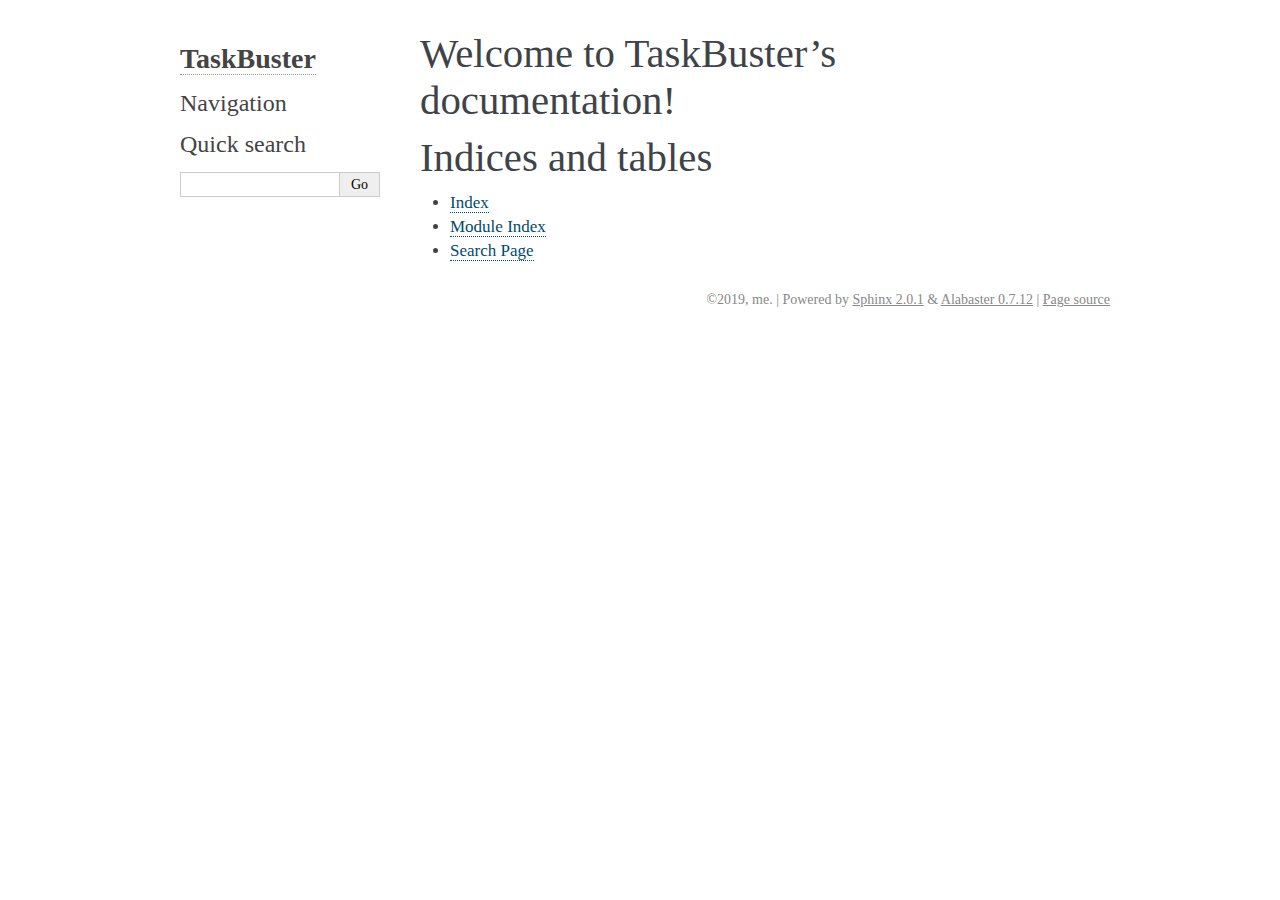
==== docs/_build/html/index.html @ 429fa02a "Sphinx installed and configured" ====
<!DOCTYPE html>

<html xmlns="http://www.w3.org/1999/xhtml">
  <head>
    <meta charset="utf-8" />
    <title>Welcome to TaskBuster’s documentation! &#8212; TaskBuster 0.1.0 documentation</title>
    <link rel="stylesheet" href="_static/alabaster.css" type="text/css" />
    <link rel="stylesheet" href="_static/pygments.css" type="text/css" />
    <script type="text/javascript" id="documentation_options" data-url_root="./" src="_static/documentation_options.js"></script>
    <script type="text/javascript" src="_static/jquery.js"></script>
    <script type="text/javascript" src="_static/underscore.js"></script>
    <script type="text/javascript" src="_static/doctools.js"></script>
    <script type="text/javascript" src="_static/language_data.js"></script>
    <link rel="index" title="Index" href="genindex.html" />
    <link rel="search" title="Search" href="search.html" />
   
  <link rel="stylesheet" href="_static/custom.css" type="text/css" />
  
  
  <meta name="viewport" content="width=device-width, initial-scale=0.9, maximum-scale=0.9" />

  </head><body>
  

    <div class="document">
      <div class="documentwrapper">
        <div class="bodywrapper">
          

          <div class="body" role="main">
            
  <div class="section" id="welcome-to-taskbuster-s-documentation">
<h1>Welcome to TaskBuster’s documentation!<a class="headerlink" href="#welcome-to-taskbuster-s-documentation" title="Permalink to this headline">¶</a></h1>
<div class="toctree-wrapper compound">
</div>
</div>
<div class="section" id="indices-and-tables">
<h1>Indices and tables<a class="headerlink" href="#indices-and-tables" title="Permalink to this headline">¶</a></h1>
<ul class="simple">
<li><p><a class="reference internal" href="genindex.html"><span class="std std-ref">Index</span></a></p></li>
<li><p><a class="reference internal" href="py-modindex.html"><span class="std std-ref">Module Index</span></a></p></li>
<li><p><a class="reference internal" href="search.html"><span class="std std-ref">Search Page</span></a></p></li>
</ul>
</div>


          </div>
          
        </div>
      </div>
      <div class="sphinxsidebar" role="navigation" aria-label="main navigation">
        <div class="sphinxsidebarwrapper">
<h1 class="logo"><a href="#">TaskBuster</a></h1>








<h3>Navigation</h3>

<div class="relations">
<h3>Related Topics</h3>
<ul>
  <li><a href="#">Documentation overview</a><ul>
  </ul></li>
</ul>
</div>
<div id="searchbox" style="display: none" role="search">
  <h3>Quick search</h3>
    <div class="searchformwrapper">
    <form class="search" action="search.html" method="get">
      <input type="text" name="q" />
      <input type="submit" value="Go" />
    </form>
    </div>
</div>
<script type="text/javascript">$('#searchbox').show(0);</script>








        </div>
      </div>
      <div class="clearer"></div>
    </div>
    <div class="footer">
      &copy;2019, me.
      
      |
      Powered by <a href="http://sphinx-doc.org/">Sphinx 2.0.1</a>
      &amp; <a href="https://github.com/bitprophet/alabaster">Alabaster 0.7.12</a>
      
      |
      <a href="_sources/index.rst.txt"
          rel="nofollow">Page source</a>
    </div>

    

    
  </body>
</html>
---- docs/_build/html/_static/alabaster.css ----
@import url("basic.css");

/* -- page layout ----------------------------------------------------------- */

body {
    font-family: Georgia, serif;
    font-size: 17px;
    background-color: #fff;
    color: #000;
    margin: 0;
    padding: 0;
}


div.document {
    width: 940px;
    margin: 30px auto 0 auto;
}

div.documentwrapper {
    float: left;
    width: 100%;
}

div.bodywrapper {
    margin: 0 0 0 220px;
}

div.sphinxsidebar {
    width: 220px;
    font-size: 14px;
    line-height: 1.5;
}

hr {
    border: 1px solid #B1B4B6;
}

div.body {
    background-color: #fff;
    color: #3E4349;
    padding: 0 30px 0 30px;
}

div.body > .section {
    text-align: left;
}

div.footer {
    width: 940px;
    margin: 20px auto 30px auto;
    font-size: 14px;
    color: #888;
    text-align: right;
}

div.footer a {
    color: #888;
}

p.caption {
    font-family: inherit;
    font-size: inherit;
}


div.relations {
    display: none;
}


div.sphinxsidebar a {
    color: #444;
    text-decoration: none;
    border-bottom: 1px dotted #999;
}

div.sphinxsidebar a:hover {
    border-bottom: 1px solid #999;
}

div.sphinxsidebarwrapper {
    padding: 18px 10px;
}

div.sphinxsidebarwrapper p.logo {
    padding: 0;
    margin: -10px 0 0 0px;
    text-align: center;
}

div.sphinxsidebarwrapper h1.logo {
    margin-top: -10px;
    text-align: center;
    margin-bottom: 5px;
    text-align: left;
}

div.sphinxsidebarwrapper h1.logo-name {
    margin-top: 0px;
}

div.sphinxsidebarwrapper p.blurb {
    margin-top: 0;
    font-style: normal;
}

div.sphinxsidebar h3,
div.sphinxsidebar h4 {
    font-family: Georgia, serif;
    color: #444;
    font-size: 24px;
    font-weight: normal;
    margin: 0 0 5px 0;
    padding: 0;
}

div.sphinxsidebar h4 {
    font-size: 20px;
}

div.sphinxsidebar h3 a {
    color: #444;
}

div.sphinxsidebar p.logo a,
div.sphinxsidebar h3 a,
div.sphinxsidebar p.logo a:hover,
div.sphinxsidebar h3 a:hover {
    border: none;
}

div.sphinxsidebar p {
    color: #555;
    margin: 10px 0;
}

div.sphinxsidebar ul {
    margin: 10px 0;
    padding: 0;
    color: #000;
}

div.sphinxsidebar ul li.toctree-l1 > a {
    font-size: 120%;
}

div.sphinxsidebar ul li.toctree-l2 > a {
    font-size: 110%;
}

div.sphinxsidebar input {
    border: 1px solid #CCC;
    font-family: Georgia, serif;
    font-size: 1em;
}

div.sphinxsidebar hr {
    border: none;
    height: 1px;
    color: #AAA;
    background: #AAA;

    text-align: left;
    margin-left: 0;
    width: 50%;
}

div.sphinxsidebar .badge {
    border-bottom: none;
}

div.sphinxsidebar .badge:hover {
    border-bottom: none;
}

/* To address an issue with donation coming after search */
div.sphinxsidebar h3.donation {
    margin-top: 10px;
}

/* -- body styles ----------------------------------------------------------- */

a {
    color: #004B6B;
    text-decoration: underline;
}

a:hover {
    color: #6D4100;
    text-decoration: underline;
}

div.body h1,
div.body h2,
div.body h3,
div.body h4,
div.body h5,
div.body h6 {
    font-family: Georgia, serif;
    font-weight: normal;
    margin: 30px 0px 10px 0px;
    padding: 0;
}

div.body h1 { margin-top: 0; padding-top: 0; font-size: 240%; }
div.body h2 { font-size: 180%; }
div.body h3 { font-size: 150%; }
div.body h4 { font-size: 130%; }
div.body h5 { font-size: 100%; }
div.body h6 { font-size: 100%; }

a.headerlink {
    color: #DDD;
    padding: 0 4px;
    text-decoration: none;
}

a.headerlink:hover {
    color: #444;
    background: #EAEAEA;
}

div.body p, div.body dd, div.body li {
    line-height: 1.4em;
}

div.admonition {
    margin: 20px 0px;
    padding: 10px 30px;
    background-color: #EEE;
    border: 1px solid #CCC;
}

div.admonition tt.xref, div.admonition code.xref, div.admonition a tt {
    background-color: #FBFBFB;
    border-bottom: 1px solid #fafafa;
}

div.admonition p.admonition-title {
    font-family: Georgia, serif;
    font-weight: normal;
    font-size: 24px;
    margin: 0 0 10px 0;
    padding: 0;
    line-height: 1;
}

div.admonition p.last {
    margin-bottom: 0;
}

div.highlight {
    background-color: #fff;
}

dt:target, .highlight {
    background: #FAF3E8;
}

div.warning {
    background-color: #FCC;
    border: 1px solid #FAA;
}

div.danger {
    background-color: #FCC;
    border: 1px solid #FAA;
    -moz-box-shadow: 2px 2px 4px #D52C2C;
    -webkit-box-shadow: 2px 2px 4px #D52C2C;
    box-shadow: 2px 2px 4px #D52C2C;
}

div.error {
    background-color: #FCC;
    border: 1px solid #FAA;
    -moz-box-shadow: 2px 2px 4px #D52C2C;
    -webkit-box-shadow: 2px 2px 4px #D52C2C;
    box-shadow: 2px 2px 4px #D52C2C;
}

div.caution {
    background-color: #FCC;
    border: 1px solid #FAA;
}

div.attention {
    background-color: #FCC;
    border: 1px solid #FAA;
}

div.important {
    background-color: #EEE;
    border: 1px solid #CCC;
}

div.note {
    background-color: #EEE;
    border: 1px solid #CCC;
}

div.tip {
    background-color: #EEE;
    border: 1px solid #CCC;
}

div.hint {
    background-color: #EEE;
    border: 1px solid #CCC;
}

div.seealso {
    background-color: #EEE;
    border: 1px solid #CCC;
}

div.topic {
    background-color: #EEE;
}

p.admonition-title {
    display: inline;
}

p.admonition-title:after {
    content: ":";
}

pre, tt, code {
    font-family: 'Consolas', 'Menlo', 'DejaVu Sans Mono', 'Bitstream Vera Sans Mono', monospace;
    font-size: 0.9em;
}

.hll {
    background-color: #FFC;
    margin: 0 -12px;
    padding: 0 12px;
    display: block;
}

img.screenshot {
}

tt.descname, tt.descclassname, code.descname, code.descclassname {
    font-size: 0.95em;
}

tt.descname, code.descname {
    padding-right: 0.08em;
}

img.screenshot {
    -moz-box-shadow: 2px 2px 4px #EEE;
    -webkit-box-shadow: 2px 2px 4px #EEE;
    box-shadow: 2px 2px 4px #EEE;
}

table.docutils {
    border: 1px solid #888;
    -moz-box-shadow: 2px 2px 4px #EEE;
    -webkit-box-shadow: 2px 2px 4px #EEE;
    box-shadow: 2px 2px 4px #EEE;
}

table.docutils td, table.docutils th {
    border: 1px solid #888;
    padding: 0.25em 0.7em;
}

table.field-list, table.footnote {
    border: none;
    -moz-box-shadow: none;
    -webkit-box-shadow: none;
    box-shadow: none;
}

table.footnote {
    margin: 15px 0;
    width: 100%;
    border: 1px solid #EEE;
    background: #FDFDFD;
    font-size: 0.9em;
}

table.footnote + table.footnote {
    margin-top: -15px;
    border-top: none;
}

table.field-list th {
    padding: 0 0.8em 0 0;
}

table.field-list td {
    padding: 0;
}

table.field-list p {
    margin-bottom: 0.8em;
}

/* Cloned from
 * https://github.com/sphinx-doc/sphinx/commit/ef60dbfce09286b20b7385333d63a60321784e68
 */
.field-name {
    -moz-hyphens: manual;
    -ms-hyphens: manual;
    -webkit-hyphens: manual;
    hyphens: manual;
}

table.footnote td.label {
    width: .1px;
    padding: 0.3em 0 0.3em 0.5em;
}

table.footnote td {
    padding: 0.3em 0.5em;
}

dl {
    margin: 0;
    padding: 0;
}

dl dd {
    margin-left: 30px;
}

blockquote {
    margin: 0 0 0 30px;
    padding: 0;
}

ul, ol {
    /* Matches the 30px from the narrow-screen "li > ul" selector below */
    margin: 10px 0 10px 30px;
    padding: 0;
}

pre {
    background: #EEE;
    padding: 7px 30px;
    margin: 15px 0px;
    line-height: 1.3em;
}

div.viewcode-block:target {
    background: #ffd;
}

dl pre, blockquote pre, li pre {
    margin-left: 0;
    padding-left: 30px;
}

tt, code {
    background-color: #ecf0f3;
    color: #222;
    /* padding: 1px 2px; */
}

tt.xref, code.xref, a tt {
    background-color: #FBFBFB;
    border-bottom: 1px solid #fff;
}

a.reference {
    text-decoration: none;
    border-bottom: 1px dotted #004B6B;
}

/* Don't put an underline on images */
a.image-reference, a.image-reference:hover {
    border-bottom: none;
}

a.reference:hover {
    border-bottom: 1px solid #6D4100;
}

a.footnote-reference {
    text-decoration: none;
    font-size: 0.7em;
    vertical-align: top;
    border-bottom: 1px dotted #004B6B;
}

a.footnote-reference:hover {
    border-bottom: 1px solid #6D4100;
}

a:hover tt, a:hover code {
    background: #EEE;
}


@media screen and (max-width: 870px) {

    div.sphinxsidebar {
    	display: none;
    }

    div.document {
       width: 100%;

    }

    div.documentwrapper {
    	margin-left: 0;
    	margin-top: 0;
    	margin-right: 0;
    	margin-bottom: 0;
    }

    div.bodywrapper {
    	margin-top: 0;
    	margin-right: 0;
    	margin-bottom: 0;
    	margin-left: 0;
    }

    ul {
    	margin-left: 0;
    }

	li > ul {
        /* Matches the 30px from the "ul, ol" selector above */
		margin-left: 30px;
	}

    .document {
    	width: auto;
    }

    .footer {
    	width: auto;
    }

    .bodywrapper {
    	margin: 0;
    }

    .footer {
    	width: auto;
    }

    .github {
        display: none;
    }



}



@media screen and (max-width: 875px) {

    body {
        margin: 0;
        padding: 20px 30px;
    }

    div.documentwrapper {
        float: none;
        background: #fff;
    }

    div.sphinxsidebar {
        display: block;
        float: none;
        width: 102.5%;
        margin: 50px -30px -20px -30px;
        padding: 10px 20px;
        background: #333;
        color: #FFF;
    }

    div.sphinxsidebar h3, div.sphinxsidebar h4, div.sphinxsidebar p,
    div.sphinxsidebar h3 a {
        color: #fff;
    }

    div.sphinxsidebar a {
        color: #AAA;
    }

    div.sphinxsidebar p.logo {
        display: none;
    }

    div.document {
        width: 100%;
        margin: 0;
    }

    div.footer {
        display: none;
    }

    div.bodywrapper {
        margin: 0;
    }

    div.body {
        min-height: 0;
        padding: 0;
    }

    .rtd_doc_footer {
        display: none;
    }

    .document {
        width: auto;
    }

    .footer {
        width: auto;
    }

    .footer {
        width: auto;
    }

    .github {
        display: none;
    }
}


/* misc. */

.revsys-inline {
    display: none!important;
}

/* Make nested-list/multi-paragraph items look better in Releases changelog
 * pages. Without this, docutils' magical list fuckery causes inconsistent
 * formatting between different release sub-lists.
 */
div#changelog > div.section > ul > li > p:only-child {
    margin-bottom: 0;
}

/* Hide fugly table cell borders in ..bibliography:: directive output */
table.docutils.citation, table.docutils.citation td, table.docutils.citation th {
  border: none;
  /* Below needed in some edge cases; if not applied, bottom shadows appear */
  -moz-box-shadow: none;
  -webkit-box-shadow: none;
  box-shadow: none;
}


/* relbar */

.related {
    line-height: 30px;
    width: 100%;
    font-size: 0.9rem;
}

.related.top {
    border-bottom: 1px solid #EEE;
    margin-bottom: 20px;
}

.related.bottom {
    border-top: 1px solid #EEE;
}

.related ul {
    padding: 0;
    margin: 0;
    list-style: none;
}

.related li {
    display: inline;
}

nav#rellinks {
    float: right;
}

nav#rellinks li+li:before {
    content: "|";
}

nav#breadcrumbs li+li:before {
    content: "\00BB";
}

/* Hide certain items when printing */
@media print {
    div.related {
        display: none;
    }
}
---- docs/_build/html/_static/pygments.css ----
.highlight .hll { background-color: #ffffcc }
.highlight  { background: #f8f8f8; }
.highlight .c { color: #8f5902; font-style: italic } /* Comment */
.highlight .err { color: #a40000; border: 1px solid #ef2929 } /* Error */
.highlight .g { color: #000000 } /* Generic */
.highlight .k { color: #004461; font-weight: bold } /* Keyword */
.highlight .l { color: #000000 } /* Literal */
.highlight .n { color: #000000 } /* Name */
.highlight .o { color: #582800 } /* Operator */
.highlight .x { color: #000000 } /* Other */
.highlight .p { color: #000000; font-weight: bold } /* Punctuation */
.highlight .ch { color: #8f5902; font-style: italic } /* Comment.Hashbang */
.highlight .cm { color: #8f5902; font-style: italic } /* Comment.Multiline */
.highlight .cp { color: #8f5902 } /* Comment.Preproc */
.highlight .cpf { color: #8f5902; font-style: italic } /* Comment.PreprocFile */
.highlight .c1 { color: #8f5902; font-style: italic } /* Comment.Single */
.highlight .cs { color: #8f5902; font-style: italic } /* Comment.Special */
.highlight .gd { color: #a40000 } /* Generic.Deleted */
.highlight .ge { color: #000000; font-style: italic } /* Generic.Emph */
.highlight .gr { color: #ef2929 } /* Generic.Error */
.highlight .gh { color: #000080; font-weight: bold } /* Generic.Heading */
.highlight .gi { color: #00A000 } /* Generic.Inserted */
.highlight .go { color: #888888 } /* Generic.Output */
.highlight .gp { color: #745334 } /* Generic.Prompt */
.highlight .gs { color: #000000; font-weight: bold } /* Generic.Strong */
.highlight .gu { color: #800080; font-weight: bold } /* Generic.Subheading */
.highlight .gt { color: #a40000; font-weight: bold } /* Generic.Traceback */
.highlight .kc { color: #004461; font-weight: bold } /* Keyword.Constant */
.highlight .kd { color: #004461; font-weight: bold } /* Keyword.Declaration */
.highlight .kn { color: #004461; font-weight: bold } /* Keyword.Namespace */
.highlight .kp { color: #004461; font-weight: bold } /* Keyword.Pseudo */
.highlight .kr { color: #004461; font-weight: bold } /* Keyword.Reserved */
.highlight .kt { color: #004461; font-weight: bold } /* Keyword.Type */
.highlight .ld { color: #000000 } /* Literal.Date */
.highlight .m { color: #990000 } /* Literal.Number */
.highlight .s { color: #4e9a06 } /* Literal.String */
.highlight .na { color: #c4a000 } /* Name.Attribute */
.highlight .nb { color: #004461 } /* Name.Builtin */
.highlight .nc { color: #000000 } /* Name.Class */
.highlight .no { color: #000000 } /* Name.Constant */
.highlight .nd { color: #888888 } /* Name.Decorator */
.highlight .ni { color: #ce5c00 } /* Name.Entity */
.highlight .ne { color: #cc0000; font-weight: bold } /* Name.Exception */
.highlight .nf { color: #000000 } /* Name.Function */
.highlight .nl { color: #f57900 } /* Name.Label */
.highlight .nn { color: #000000 } /* Name.Namespace */
.highlight .nx { color: #000000 } /* Name.Other */
.highlight .py { color: #000000 } /* Name.Property */
.highlight .nt { color: #004461; font-weight: bold } /* Name.Tag */
.highlight .nv { color: #000000 } /* Name.Variable */
.highlight .ow { color: #004461; font-weight: bold } /* Operator.Word */
.highlight .w { color: #f8f8f8; text-decoration: underline } /* Text.Whitespace */
.highlight .mb { color: #990000 } /* Literal.Number.Bin */
.highlight .mf { color: #990000 } /* Literal.Number.Float */
.highlight .mh { color: #990000 } /* Literal.Number.Hex */
.highlight .mi { color: #990000 } /* Literal.Number.Integer */
.highlight .mo { color: #990000 } /* Literal.Number.Oct */
.highlight .sa { color: #4e9a06 } /* Literal.String.Affix */
.highlight .sb { color: #4e9a06 } /* Literal.String.Backtick */
.highlight .sc { color: #4e9a06 } /* Literal.String.Char */
.highlight .dl { color: #4e9a06 } /* Literal.String.Delimiter */
.highlight .sd { color: #8f5902; font-style: italic } /* Literal.String.Doc */
.highlight .s2 { color: #4e9a06 } /* Literal.String.Double */
.highlight .se { color: #4e9a06 } /* Literal.String.Escape */
.highlight .sh { color: #4e9a06 } /* Literal.String.Heredoc */
.highlight .si { color: #4e9a06 } /* Literal.String.Interpol */
.highlight .sx { color: #4e9a06 } /* Literal.String.Other */
.highlight .sr { color: #4e9a06 } /* Literal.String.Regex */
.highlight .s1 { color: #4e9a06 } /* Literal.String.Single */
.highlight .ss { color: #4e9a06 } /* Literal.String.Symbol */
.highlight .bp { color: #3465a4 } /* Name.Builtin.Pseudo */
.highlight .fm { color: #000000 } /* Name.Function.Magic */
.highlight .vc { color: #000000 } /* Name.Variable.Class */
.highlight .vg { color: #000000 } /* Name.Variable.Global */
.highlight .vi { color: #000000 } /* Name.Variable.Instance */
.highlight .vm { color: #000000 } /* Name.Variable.Magic */
.highlight .il { color: #990000 } /* Literal.Number.Integer.Long */
---- docs/_build/html/_static/custom.css ----
/* This file intentionally left blank. */
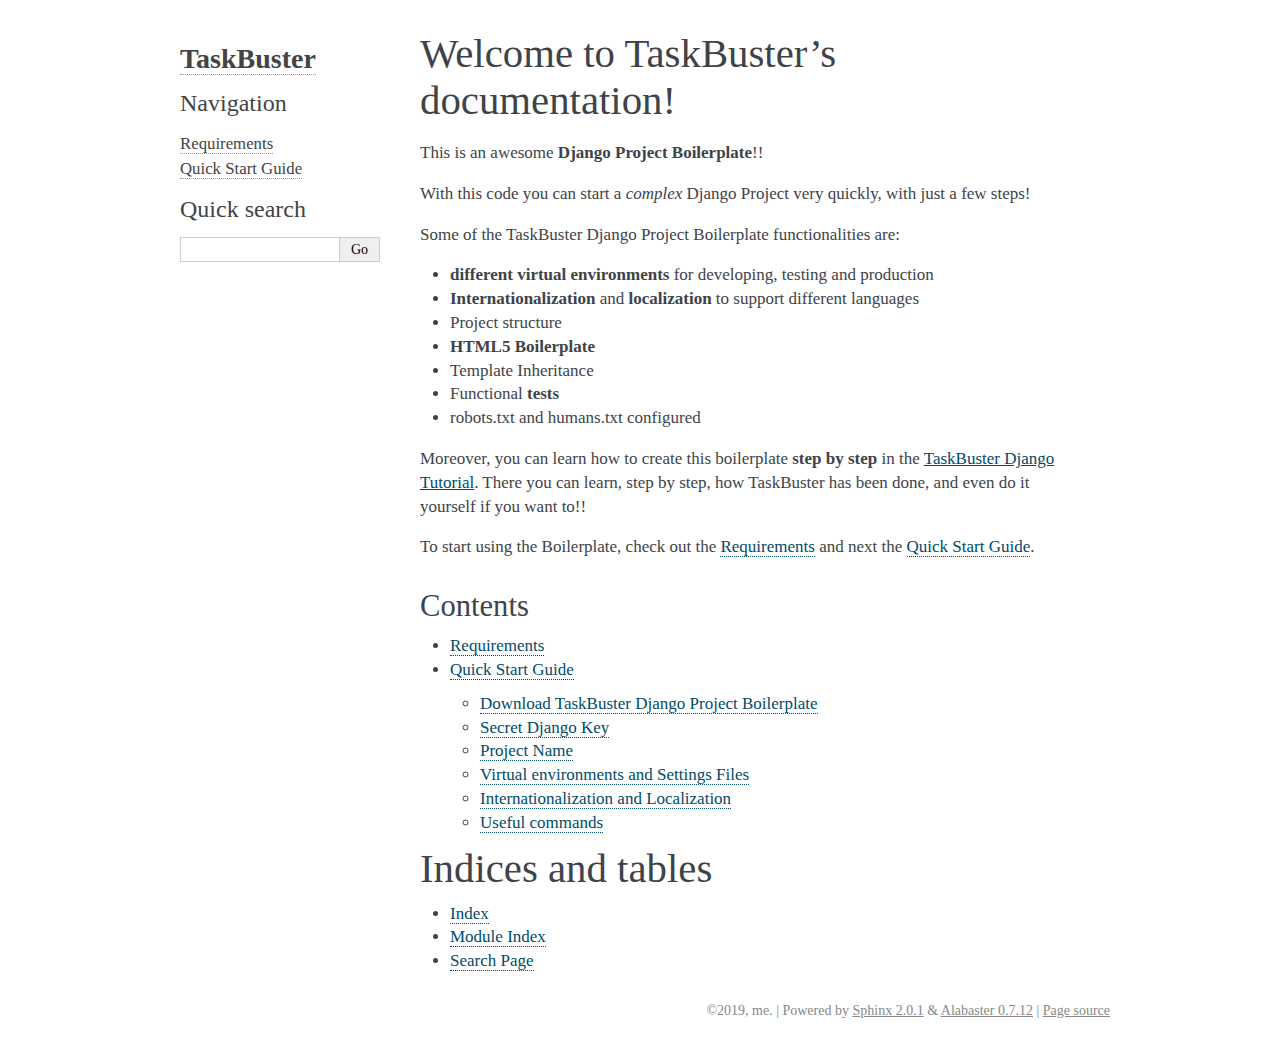
==== commit 84605f10: "Docs updated: requirements, quick_start" ====
--- a/docs/_build/html/index.html
+++ b/docs/_build/html/index.html
@@ -14,6 +14,7 @@
     <script type="text/javascript" src="_static/language_data.js"></script>
     <link rel="index" title="Index" href="genindex.html" />
     <link rel="search" title="Search" href="search.html" />
+    <link rel="next" title="Requirements" href="requirements.html" />
    
   <link rel="stylesheet" href="_static/custom.css" type="text/css" />
   
@@ -32,7 +33,41 @@
             
   <div class="section" id="welcome-to-taskbuster-s-documentation">
 <h1>Welcome to TaskBuster’s documentation!<a class="headerlink" href="#welcome-to-taskbuster-s-documentation" title="Permalink to this headline">¶</a></h1>
+<p>This is an awesome <strong>Django Project Boilerplate</strong>!!</p>
+<p>With this code you can start a <em>complex</em> Django Project
+very quickly, with just a few steps!</p>
+<p>Some of the TaskBuster Django Project Boilerplate functionalities are:</p>
+<ul class="simple">
+<li><p><strong>different virtual environments</strong> for developing, testing and production</p></li>
+<li><p><strong>Internationalization</strong> and <strong>localization</strong> to support different languages</p></li>
+<li><p>Project structure</p></li>
+<li><p><strong>HTML5 Boilerplate</strong></p></li>
+<li><p>Template Inheritance</p></li>
+<li><p>Functional <strong>tests</strong></p></li>
+<li><p>robots.txt and humans.txt configured</p></li>
+</ul>
+<p>Moreover, you can learn how to create this boilerplate <strong>step by step</strong>
+in the <a href="http://marinamele.com/taskbuster-django-tutorial"
+target="_blank">TaskBuster Django Tutorial</a>. There you can learn, step by step, how
+TaskBuster has been done, and even do it yourself if you want to!!</p>
+<p>To start using the Boilerplate, check out the <a class="reference internal" href="requirements.html"><span class="doc">Requirements</span></a>
+and next the <a class="reference internal" href="quick_start.html"><span class="doc">Quick Start Guide</span></a>.</p>
+<div class="section" id="contents">
+<h2>Contents<a class="headerlink" href="#contents" title="Permalink to this headline">¶</a></h2>
 <div class="toctree-wrapper compound">
+<ul>
+<li class="toctree-l1"><a class="reference internal" href="requirements.html">Requirements</a></li>
+<li class="toctree-l1"><a class="reference internal" href="quick_start.html">Quick Start Guide</a><ul>
+<li class="toctree-l2"><a class="reference internal" href="quick_start.html#download-taskbuster-django-project-boilerplate">Download TaskBuster Django Project Boilerplate</a></li>
+<li class="toctree-l2"><a class="reference internal" href="quick_start.html#secret-django-key">Secret Django Key</a></li>
+<li class="toctree-l2"><a class="reference internal" href="quick_start.html#project-name">Project Name</a></li>
+<li class="toctree-l2"><a class="reference internal" href="quick_start.html#virtual-environments-and-settings-files">Virtual environments and Settings Files</a></li>
+<li class="toctree-l2"><a class="reference internal" href="quick_start.html#internationalization-and-localization">Internationalization and Localization</a></li>
+<li class="toctree-l2"><a class="reference internal" href="quick_start.html#useful-commands">Useful commands</a></li>
+</ul>
+</li>
+</ul>
+</div>
 </div>
 </div>
 <div class="section" id="indices-and-tables">
@@ -61,11 +96,16 @@
 
 
 <h3>Navigation</h3>
+<ul>
+<li class="toctree-l1"><a class="reference internal" href="requirements.html">Requirements</a></li>
+<li class="toctree-l1"><a class="reference internal" href="quick_start.html">Quick Start Guide</a></li>
+</ul>
 
 <div class="relations">
 <h3>Related Topics</h3>
 <ul>
   <li><a href="#">Documentation overview</a><ul>
+      <li>Next: <a href="requirements.html" title="next chapter">Requirements</a></li>
   </ul></li>
 </ul>
 </div>
